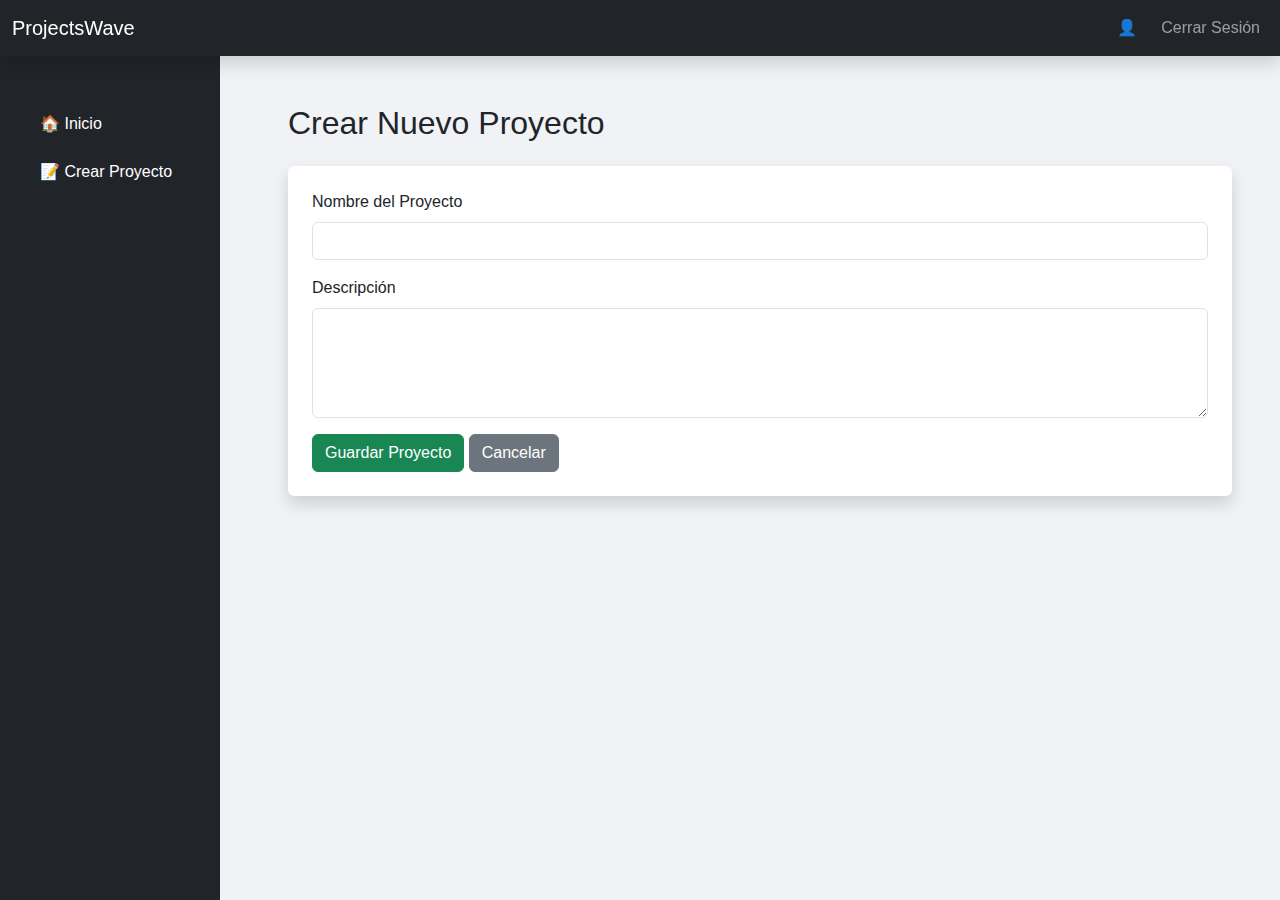
==== views/crear_proyecto.html @ ee5c9723 "Se agrega el proyecto" ====
<!DOCTYPE html>
<html lang="es">
<head>
  <meta charset="UTF-8">
  <title>Crear Proyecto</title>
  <link href="https://cdn.jsdelivr.net/npm/bootstrap@5.3.2/dist/css/bootstrap.min.css" rel="stylesheet">
  <link rel="stylesheet" href="../css/stylecrearp.css">
</head>
<body>

  <nav class="navbar navbar-expand-lg navbar-dark bg-dark fixed-top shadow">
    <div class="container-fluid">
      <a class="navbar-brand" href="#">ProjectsWave</a>
      <button class="navbar-toggler" type="button" data-bs-toggle="collapse" data-bs-target="#navbarMenu">
        <span class="navbar-toggler-icon"></span>
      </button>
      <div class="collapse navbar-collapse justify-content-end" id="navbarMenu">
        <ul class="navbar-nav">
          <li class="nav-item me-3 mt-2 text-white">👤 <?php echo htmlspecialchars($usuario); ?></li>
          <li class="nav-item">
            <a class="nav-link" href="../backend/logout.php">Cerrar Sesión</a>
          </li>
        </ul>
      </div>
    </div>
  </nav>

  <div class="d-flex">
    <!-- Sidebar -->
    <aside class="sidebar bg-dark text-white p-4 pt-5">
      <ul class="nav flex-column">
        <li class="nav-item mb-2"><a href="home.php" class="nav-link text-white">🏠 Inicio</a></li>
        <li class="nav-item mb-2"><a href="crear_proyecto.html" class="nav-link text-white">📝 Crear Proyecto</a></li>
      </ul>
    </aside>

    <!-- Main content -->
    <main class="content p-5 w-100">
      <h2 class="mb-4">Crear Nuevo Proyecto</h2>
      <form method="POST" action="../backend/crear_proyecto.php" class="bg-white shadow rounded p-4">
        <div class="mb-3">
          <label for="nombre" class="form-label">Nombre del Proyecto</label>
          <input type="text" class="form-control" id="nombre" name="nombre" required>
        </div>
        <div class="mb-3">
          <label for="descripcion" class="form-label">Descripción</label>
          <textarea class="form-control" id="descripcion" name="descripcion" rows="4"></textarea>
        </div>
        <button type="submit" class="btn btn-success">Guardar Proyecto</button>
        <a href="home.php" class="btn btn-secondary">Cancelar</a>
      </form>
    </main>
  </div>

  <script src="https://cdn.jsdelivr.net/npm/bootstrap@5.3.2/dist/js/bootstrap.bundle.min.js"></script>
</body>
</html>
---- css/stylecrearp.css ----
body {
    background-color: #f0f2f5;
    font-family: 'Segoe UI', Tahoma, Geneva, Verdana, sans-serif;
    padding-top: 56px; /* espacio para navbar */
  }
  
  .sidebar {
    width: 220px;
    min-height: 100vh;
    position: fixed;
    top: 56px;
    left: 0;
    z-index: 1;
  }
  
  .sidebar .nav-link {
    font-size: 16px;
    transition: background-color 0.3s ease;
  }
  
  .sidebar .nav-link:hover {
    background-color: #495057;
    border-radius: 4px;
  }
  
  .content {
    margin-left: 240px;
  }
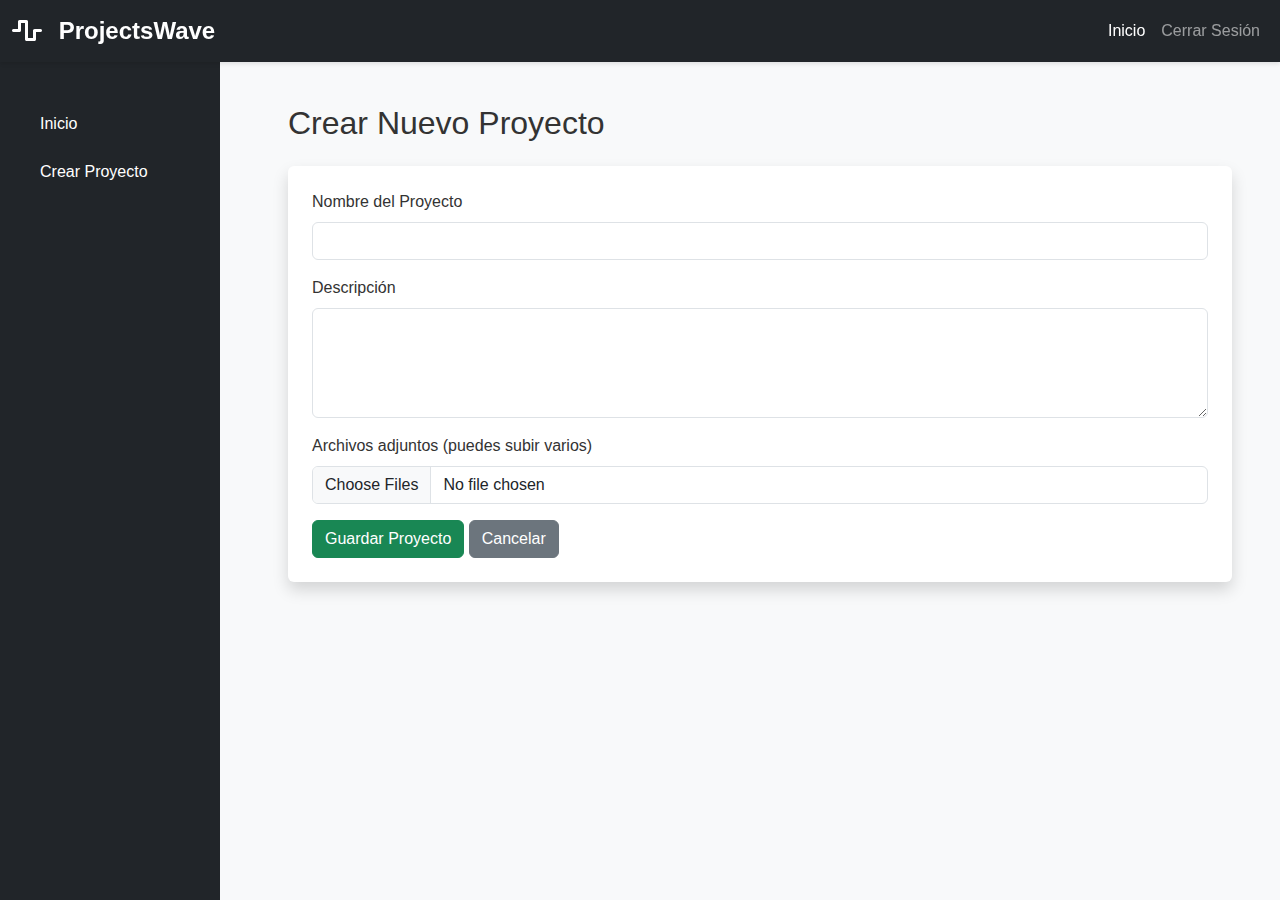
==== commit 479d313b: "Cambios hechos" ====
--- a/views/crear_proyecto.html
+++ b/views/crear_proyecto.html
@@ -5,39 +5,38 @@
   <title>Crear Proyecto</title>
   <link href="https://cdn.jsdelivr.net/npm/bootstrap@5.3.2/dist/css/bootstrap.min.css" rel="stylesheet">
   <link rel="stylesheet" href="../css/stylecrearp.css">
+  <link rel="stylesheet" href="https://cdnjs.cloudflare.com/ajax/libs/font-awesome/6.0.0/css/all.min.css">
 </head>
 <body>
 
-  <nav class="navbar navbar-expand-lg navbar-dark bg-dark fixed-top shadow">
+  <nav class="navbar navbar-expand-lg navbar-dark bg-dark fixed-top">
     <div class="container-fluid">
-      <a class="navbar-brand" href="#">ProjectsWave</a>
-      <button class="navbar-toggler" type="button" data-bs-toggle="collapse" data-bs-target="#navbarMenu">
-        <span class="navbar-toggler-icon"></span>
-      </button>
-      <div class="collapse navbar-collapse justify-content-end" id="navbarMenu">
-        <ul class="navbar-nav">
-          <li class="nav-item me-3 mt-2 text-white">👤 <?php echo htmlspecialchars($usuario); ?></li>
-          <li class="nav-item">
-            <a class="nav-link" href="../backend/logout.php">Cerrar Sesión</a>
-          </li>
-        </ul>
-      </div>
+        <a class="navbar-brand" href="#"><i class="fas fa-wave-square"></i> ProjectsWave</a>
+        <button class="navbar-toggler" type="button" data-bs-toggle="collapse" data-bs-target="#navbarNav">
+            <span class="navbar-toggler-icon"></span>
+        </button>
+        <div class="collapse navbar-collapse" id="navbarNav">
+            <ul class="navbar-nav ms-auto">
+                <li class="nav-item"><a class="nav-link active" href="home.php">Inicio</a></li>
+                <li class="nav-item"><a class="nav-link" href="../backend/logout.php">Cerrar Sesión</a></li>
+            </ul>
+        </div>
     </div>
-  </nav>
+</nav>
 
   <div class="d-flex">
     <!-- Sidebar -->
     <aside class="sidebar bg-dark text-white p-4 pt-5">
       <ul class="nav flex-column">
-        <li class="nav-item mb-2"><a href="home.php" class="nav-link text-white">🏠 Inicio</a></li>
-        <li class="nav-item mb-2"><a href="crear_proyecto.html" class="nav-link text-white">📝 Crear Proyecto</a></li>
+        <li class="nav-item mb-2"><a href="home.php" class="nav-link text-white">Inicio</a></li>
+        <li class="nav-item mb-2"><a href="crear_proyecto.html" class="nav-link text-white">Crear Proyecto</a></li>
       </ul>
     </aside>
 
     <!-- Main content -->
     <main class="content p-5 w-100">
       <h2 class="mb-4">Crear Nuevo Proyecto</h2>
-      <form method="POST" action="../backend/crear_proyecto.php" class="bg-white shadow rounded p-4">
+      <form method="POST" action="../backend/crear_proyecto.php" enctype="multipart/form-data" class="bg-white shadow rounded p-4">
         <div class="mb-3">
           <label for="nombre" class="form-label">Nombre del Proyecto</label>
           <input type="text" class="form-control" id="nombre" name="nombre" required>
@@ -45,6 +44,10 @@
         <div class="mb-3">
           <label for="descripcion" class="form-label">Descripción</label>
           <textarea class="form-control" id="descripcion" name="descripcion" rows="4"></textarea>
+        </div>
+        <div class="mb-3">
+          <label for="archivo" class="form-label">Archivos adjuntos (puedes subir varios)</label>
+          <input type="file" class="form-control" id="archivo" name="archivos[]" multiple accept=".pdf,.zip,.rar,.jpg,.jpeg,.png,.doc,.docx">
         </div>
         <button type="submit" class="btn btn-success">Guardar Proyecto</button>
         <a href="home.php" class="btn btn-secondary">Cancelar</a>
--- a/css/stylecrearp.css
+++ b/css/stylecrearp.css
@@ -1,7 +1,8 @@
 body {
-    background-color: #f0f2f5;
-    font-family: 'Segoe UI', Tahoma, Geneva, Verdana, sans-serif;
-    padding-top: 56px; /* espacio para navbar */
+    font-family: 'Verdana', sans-serif;
+    background-color: #f8f9fa;
+    color: #333;
+    padding-top: 56px; 
   }
   
   .sidebar {
@@ -26,4 +27,16 @@
   .content {
     margin-left: 240px;
   }
-  +
+  .navbar {
+    box-shadow: 0 2px 4px rgba(0, 0, 0, 0.1);
+}
+
+.navbar-brand {
+  font-size: 1.5rem;
+  font-weight: bold;
+}
+
+.navbar-brand i {
+  margin-right: 10px;
+}